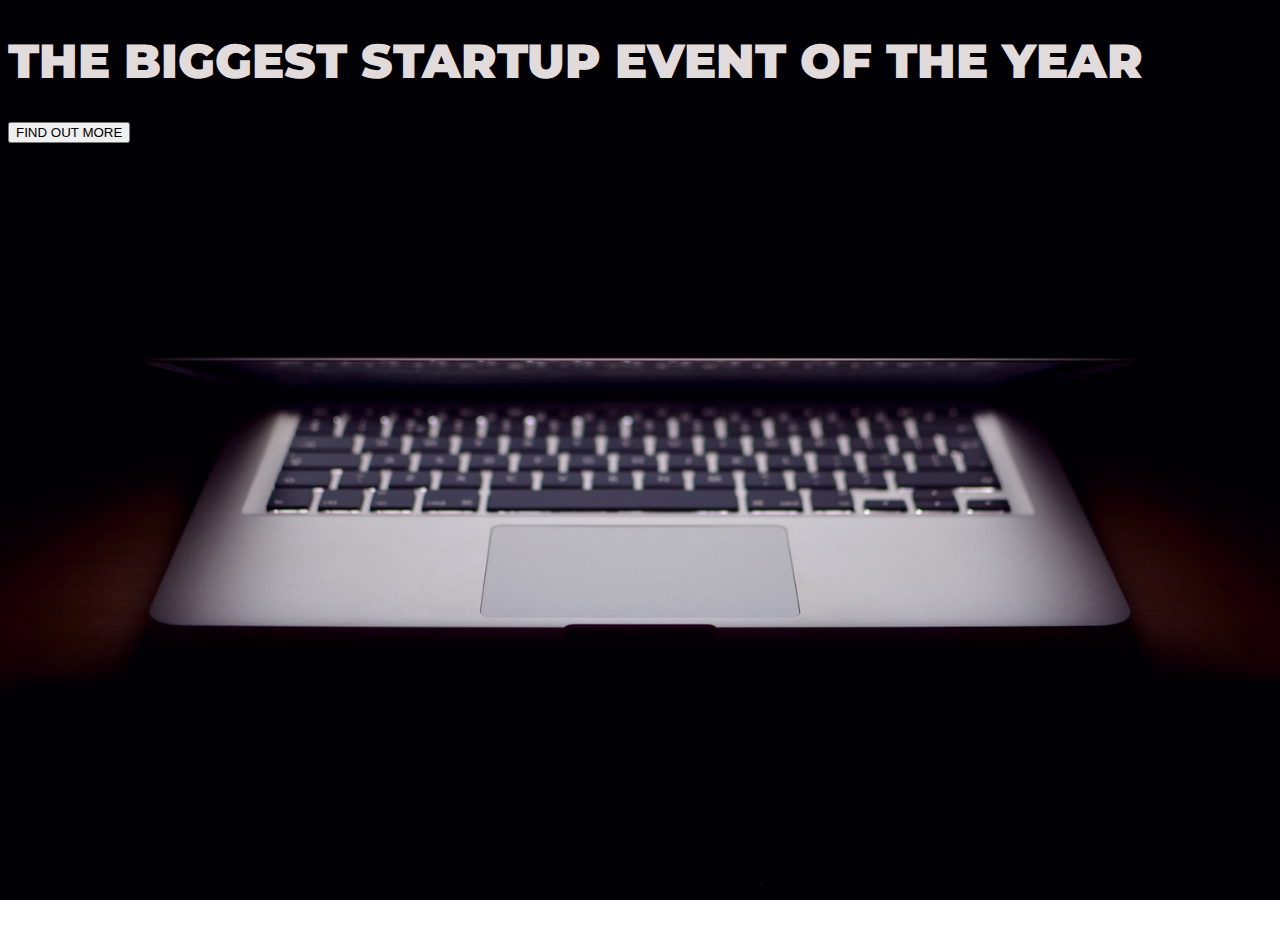
==== startup_files/index.html @ bdf09280 "subir" ====
<!DOCTYPE html>
<html>
	<head>
		<title>Startup</title>
		<!-- Required meta tags -->
		<meta charset="utf-8" />
		<meta
			name="viewport"
			content="width=device-width, initial-scale=1, shrink-to-fit=no"
		/>
		<!-- Google Fonts -->
		<link
			href="https://fonts.googleapis.com/css?family=Montserrat"
			rel="stylesheet"
		/>

		<!-- Note that the below Bootstrap file is a specific version. If you grab the most
    current from Bootstrap website, you will see the button grow transition being a lot faster
    than in my video.  Use whichever style sheet you like best! -->
		<!-- Bootstrap CSS from a CDN. This way you don't have to include the bootstrap file yourself -->
		<!-- CSS only -->
		<link
			href="https://cdn.jsdelivr.net/npm/bootstrap@5.2.1/dist/css/bootstrap.min.css"
			rel="stylesheet"
			integrity="sha384-iYQeCzEYFbKjA/T2uDLTpkwGzCiq6soy8tYaI1GyVh/UjpbCx/TYkiZhlZB6+fzT"
			crossorigin="anonymous"
		/>
		<!-- My own stylesheet -->
		<link href="style.css" rel="stylesheet" />
	</head>
	<body>
		<h1><strong>THE BIGGEST STARTUP EVENT OF THE YEAR</strong></h1>
		<button>FIND OUT MORE</button>
	</body>
</html>
---- startup_files/style.css ----
body,
html {
	width: 100%;
	height: 100%;
	background: url(header.jpg) no-repeat center center fixed;
	-webkit-background-size: cover;
	-moz-background-size: cover;
	-o-background-size: cover;
	background-size: cover;
	font-family: "Montserrat", sans-serif;
}

h1 {
	font-size: 3rem;
	color: #e2dbdb;
}
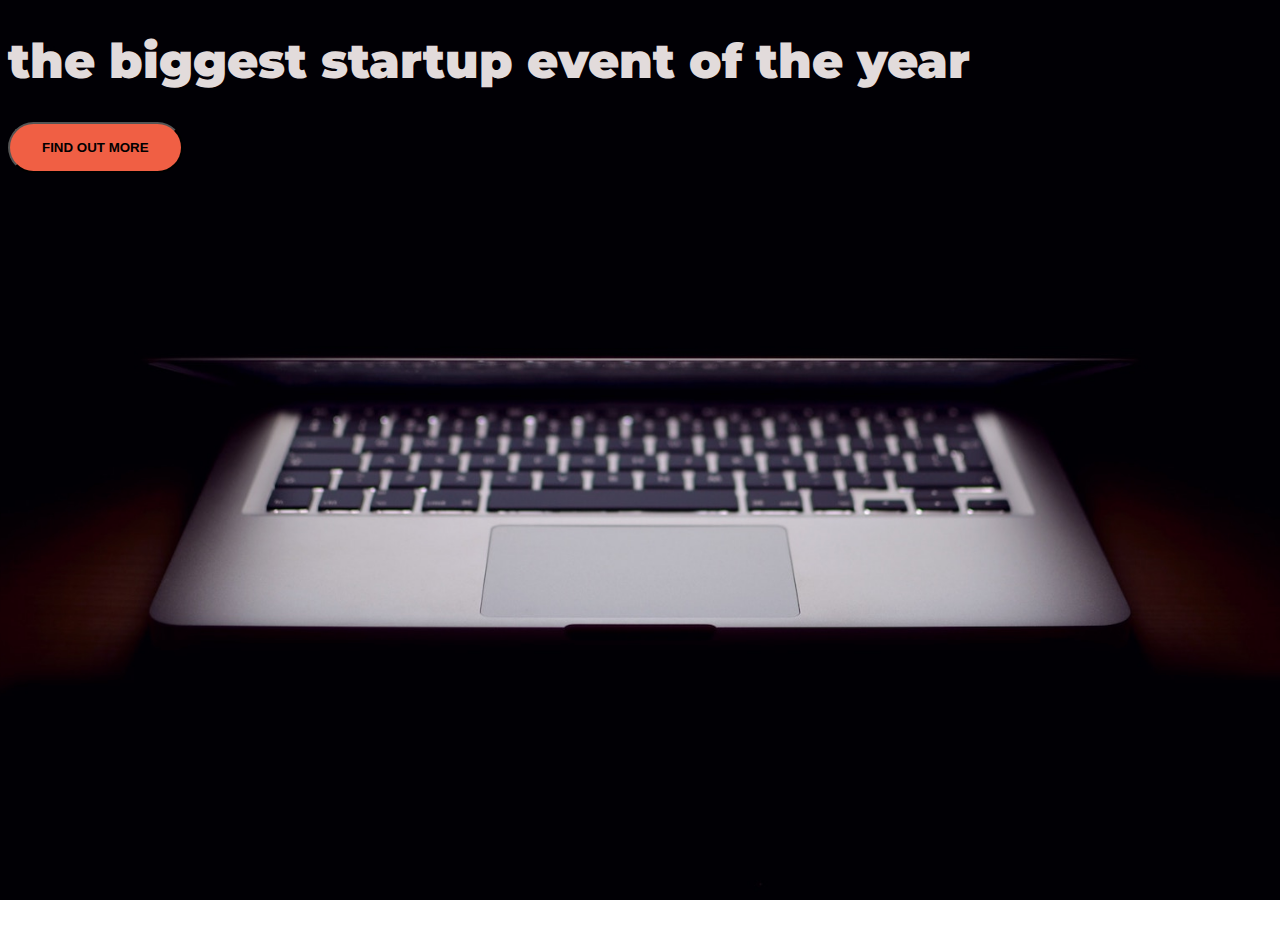
==== commit 8f165628: "2110" ====
--- a/startup_files/index.html
+++ b/startup_files/index.html
@@ -29,7 +29,7 @@
 		<link href="style.css" rel="stylesheet" />
 	</head>
 	<body>
-		<h1><strong>THE BIGGEST STARTUP EVENT OF THE YEAR</strong></h1>
-		<button>FIND OUT MORE</button>
+		<h1 class="text-uppercase"><strong>the biggest startup event of the year</strong></h1>
+		<button class="btn btn-primary btn-xl">FIND OUT MORE</button>
 	</body>
 </html>
--- a/startup_files/style.css
+++ b/startup_files/style.css
@@ -14,3 +14,29 @@
 	font-size: 3rem;
 	color: #e2dbdb;
 }
+
+.btn-primary {
+	background-color: #F05F44;
+}
+
+.btn-primary:hover {
+	background-color: red;
+	border: solid 4px;
+	border-color: white;
+}
+
+.btn-xl {
+	font-weight: 700;
+	border-radius: 300px;
+	background-color: #F05F44;
+	padding: 1rem 2rem;
+}
+
+
+hora {
+	margen: 20px automático;
+	color: #F05F44;
+	borde: 3px sólido #F05F44;
+	ancho máximo: 65px;
+	_ opacidad: 1;
+}